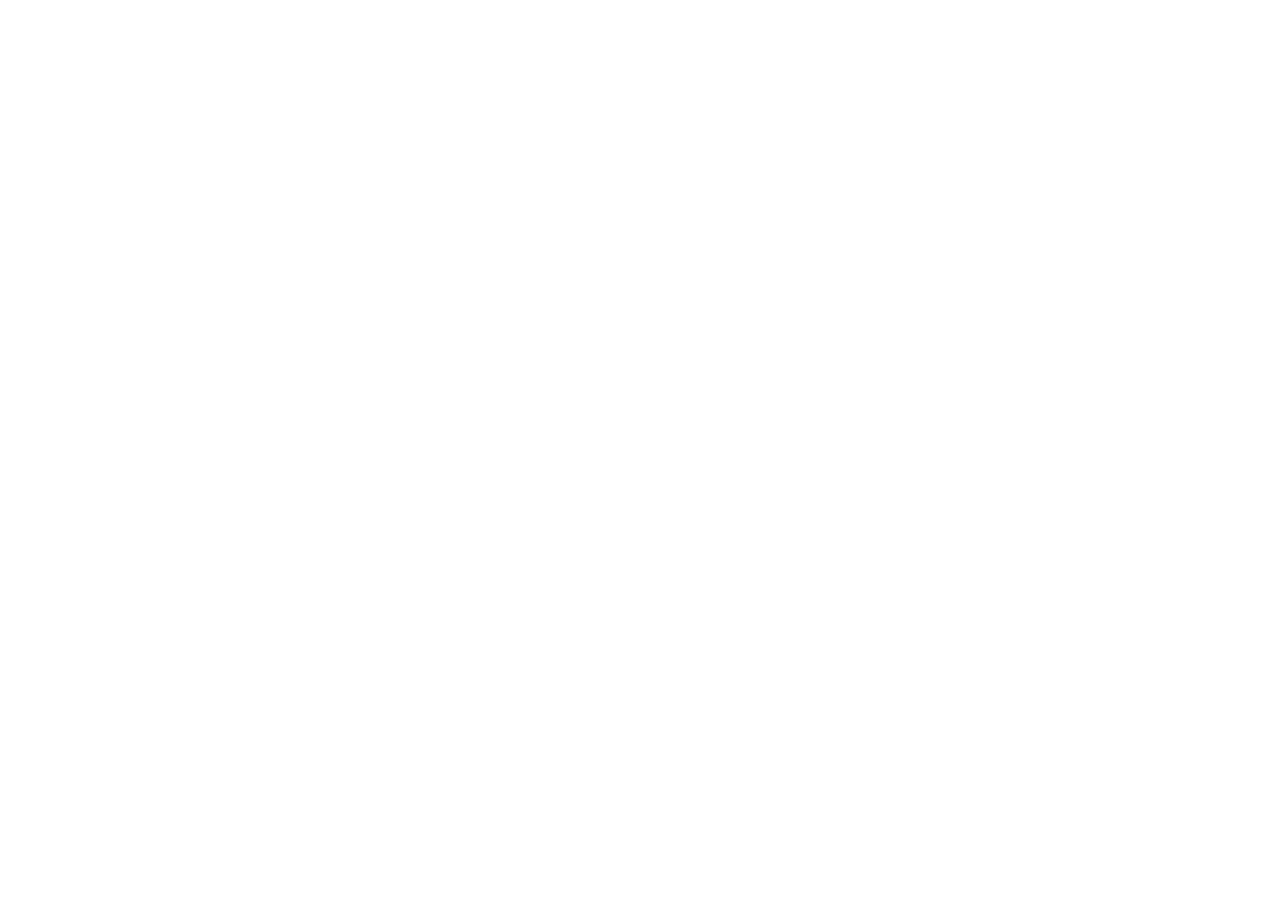
==== index.html @ b653567f "Added+Edited README.md, index.html and jokenpo.js; made the base of a game" ====
<!DOCTYPE html>
<html lang="en">
<head>
    <meta charset="UTF-8">
    <meta http-equiv="X-UA-Compatible" content="IE=edge">
    <meta name="viewport" content="width=device-width, initial-scale=1.0">
    <title>Jokenpo!</title>
</head>
<body>
    <script src="./jokenpo.js"></script>
</body>
</html>
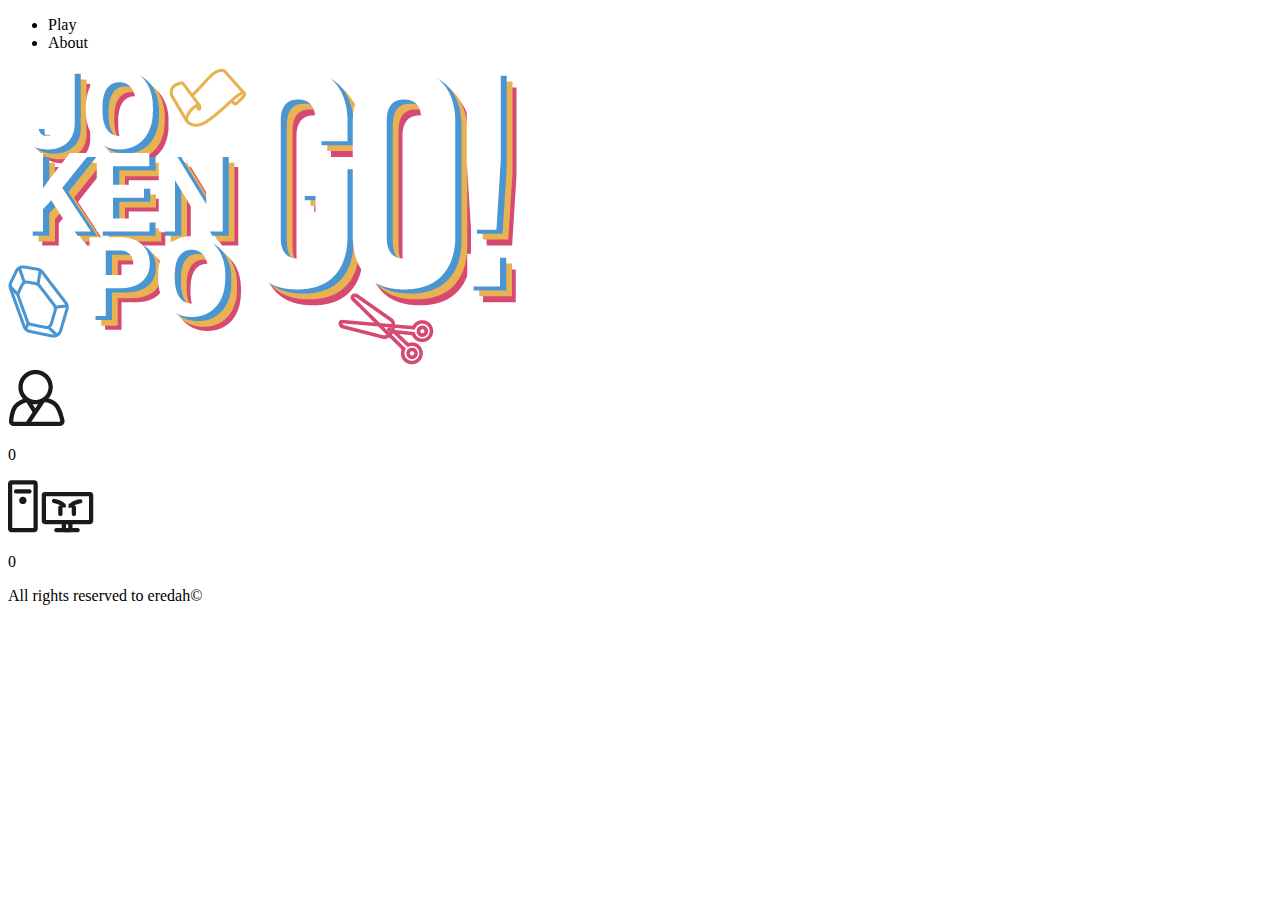
==== commit 2cd2af12: "site HTML basic structure" ====
--- a/index.html
+++ b/index.html
@@ -4,9 +4,38 @@
     <meta charset="UTF-8">
     <meta http-equiv="X-UA-Compatible" content="IE=edge">
     <meta name="viewport" content="width=device-width, initial-scale=1.0">
+    <link rel="stylesheet" href="./style.css">
+    <script src="./jokenpo.js" defer></script>
     <title>Jokenpo!</title>
 </head>
 <body>
-    <script src="./jokenpo.js"></script>
+    <div class="header">
+        <div class="menu">
+            <ul>
+                <li id="play">Play</li>
+                <li id="about">About</li>
+            </ul>
+        </div>
+    </div>
+    <div class="logo">
+        <img src="./img/jkp-logo.png" alt="Jokenpo GO game logo">
+    </div>
+    <div class="game">
+        <div class="scores">
+            <div class="player-score">
+                <img src="./img/player.png" alt="player icon">
+                <p>0</p>
+            </div>
+            <div class="machine-score">
+                <img src="./img/machine.png" alt="machine icon">
+                <p>0</p>
+            </div>
+        </div>
+        <div class="game-screen"></div>
+    </div>
+    <div class="footer">
+        <p>All rights reserved to eredah&#169</p>
+    </div>
+
 </body>
 </html>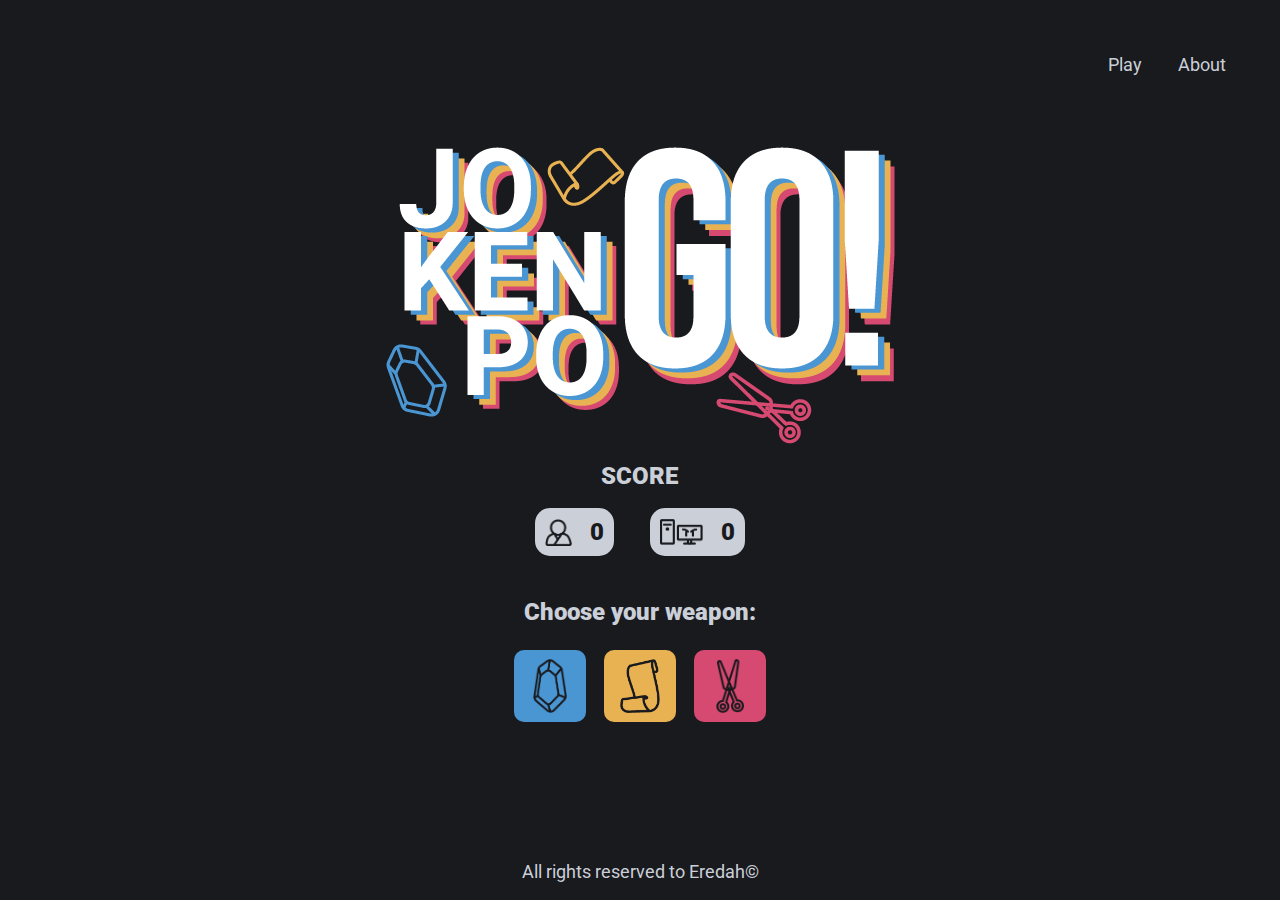
==== commit 79453cf7: "Made new game logic and UI" ====
--- a/index.html
+++ b/index.html
@@ -7,6 +7,10 @@
     <link rel="stylesheet" href="./style.css">
     <script src="./jokenpo.js" defer></script>
     <title>Jokenpo!</title>
+    <!--Font import-->
+    <link rel="preconnect" href="https://fonts.googleapis.com">
+    <link rel="preconnect" href="https://fonts.gstatic.com" crossorigin>
+    <link href="https://fonts.googleapis.com/css2?family=Roboto:ital,wght@0,400;0,700;0,900;1,400;1,700;1,900&display=swap" rel="stylesheet">
 </head>
 <body>
     <div class="header">
@@ -22,19 +26,22 @@
     </div>
     <div class="game">
         <div class="scores">
-            <div class="player-score">
-                <img src="./img/player.png" alt="player icon">
-                <p>0</p>
-            </div>
-            <div class="machine-score">
-                <img src="./img/machine.png" alt="machine icon">
-                <p>0</p>
+            <p id="score-title">SCORE</p>
+            <div class="score-display">
+                <div id="player-score">
+                    <img src="./img/player.png" alt="player icon">
+                    <p>0</p>
+                </div>
+                <div id="machine-score">
+                    <img src="./img/machine.png" alt="machine icon">
+                    <p>0</p>
+                </div>
             </div>
         </div>
         <div class="game-screen"></div>
     </div>
     <div class="footer">
-        <p>All rights reserved to eredah&#169</p>
+        <p>All rights reserved to Eredah&#169</p>
     </div>
 
 </body>
--- a/style.css
+++ b/style.css
@@ -0,0 +1,136 @@
+html {
+    background-color: #191A1E;
+    color: #CBCFD8;
+    font-family: 'Roboto', sans-serif;
+    font-size: 18px;
+}
+
+body {
+    display: flex;
+    flex-direction: column;
+    justify-content: stretch;
+    align-items: center;
+    height:100vh;
+    margin: 0;
+}
+img {
+    max-width: 100%;
+    max-height: 100%;
+}
+/*HEADER*/
+.header {
+    display: flex;
+    justify-content: flex-end;
+    width: 100vw;
+}
+
+ul {
+    display: flex;
+    margin: 2rem;
+}
+li {
+    padding: 1em;
+    list-style: none;
+}
+
+/*LOGO*/
+.logo {
+    display: flex;
+    justify-content: center;
+    align-self: stretch;
+    margin: 1em;
+}
+/*GAME*/
+.game {
+    align-self: stretch;
+    display: flex;
+    flex-direction: column;
+    justify-content: center;
+    align-items: center;
+
+}
+.scores {
+    display: flex;
+    flex-direction: column;    
+    justify-content: center;
+    align-items: center;
+}
+#score-title {
+    font-size: 24px;
+    font-weight: 900;
+    padding: 0px;
+    margin: 0px;
+}
+.score-display {
+    display: flex;
+    justify-content: space-evenly;
+}
+#player-score, #machine-score {
+    display: flex;
+    justify-content: center;
+    align-items: center;
+    background-color: #CBCFD8;
+    color: #191A1E;
+    padding: 10px;
+    border-radius: 15px;
+    margin: 1rem;
+}
+#player-score p, #machine-score p {
+    margin: 0;
+    margin-left: 1rem;
+    font-size: 24px;
+    font-weight: 900;
+}
+.scores img {
+    max-height: 1.5em;
+}
+/*GAME SCREENS*/
+/*PLAYER CHOICE*/
+#choice-title{
+    display: flex;
+    justify-content: center;
+    align-items: center;
+    margin: 0;
+    padding: 0;
+    color: #CBCFD8;
+    font-size: 24px;
+    font-weight: 900;
+}
+#choice-buttons{
+    display: flex;
+    justify-content: space-evenly;
+    align-items: center;
+    margin: 0;
+    padding: 0;
+}
+#choice-buttons button{
+    border-style: none;
+    border-radius: 10px;
+    height: 4rem;
+    width: 4rem;
+    padding: 0.5rem;
+    margin-left: 0.5rem;
+    margin-right: 0.5rem;
+}
+#choice-buttons button:hover{
+    border-style: solid;
+    border-color: #CBCFD8;
+}
+#choice-buttons button:active{
+    border-style: solid;
+    border-color: white;
+    background-color: white;
+}
+#rock-btn {
+    background-color: #4a96d3;
+}
+#paper-btn {
+    background-color: #e8b152;
+}
+#scissors-btn {
+    background-color: #d64971;
+}
+/*FOOTER*/
+.footer {
+    margin-top: auto;
+}